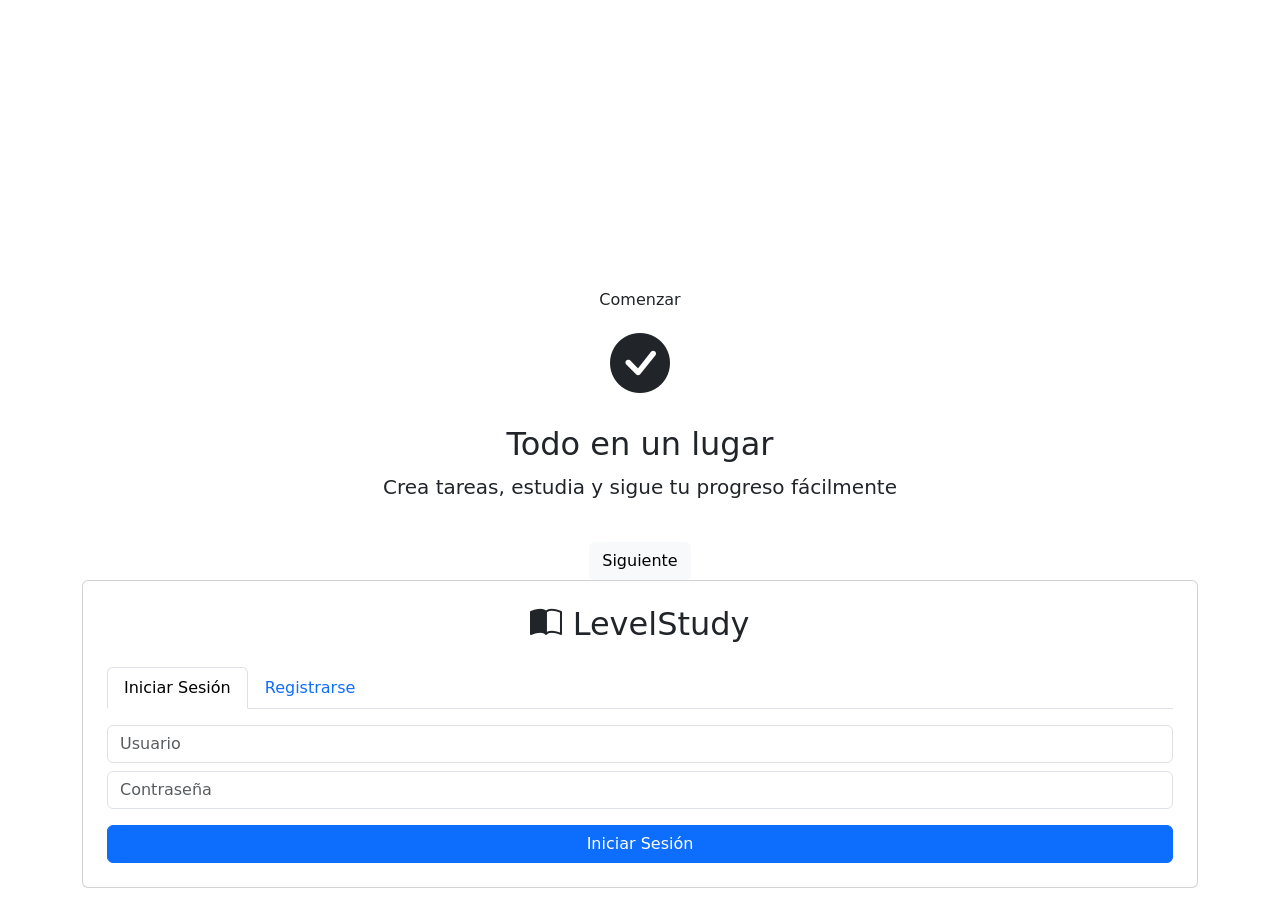
==== index.html @ dded971b "Create index.html" ====
<!DOCTYPE html>
<html lang="es">
<head>
    <meta charset="UTF-8">
    <meta name="viewport" content="width=device-width, initial-scale=1.0, user-scalable=yes">
    <title>LevelStudy - Organiza tu estudio</title>

    <link href="https://cdn.jsdelivr.net/npm/bootstrap@5.3.0/dist/css/bootstrap.min.css" rel="stylesheet">
    <link rel="stylesheet" href="https://cdn.jsdelivr.net/npm/bootstrap-icons@1.11.0/font/bootstrap-icons.css">
    
    <link rel="stylesheet" href="style.css">
</head>
<body>

    <div id="pantalla-bienvenida" class="pantalla active">
        <div class="welcome-screen">
            <div class="text-center text-white">
                <i class="bi bi-book-half" style="font-size: 80px;"></i>
                <h1 class="display-4 mt-3">LevelStudy</h1>
                <p class="lead">Organiza tu estudio, alcanza tus metas</p>
                <button class="btn btn-comenzar mt-4" onclick="mostrarIntro()">Comenzar</button>
            </div>
        </div>
    </div>

    <div id="pantalla-intro" class="pantalla">
        <div class="slide-intro">
            <div class="container text-center">
                <i class="bi bi-check-circle-fill" style="font-size: 60px;"></i>
                <h2 class="mt-3">Todo en un lugar</h2>
                <p class="lead">Crea tareas, estudia y sigue tu progreso fácilmente</p>
                <button class="btn btn-light mt-4" onclick="mostrarLoginRegistro()">Siguiente</button>
            </div>
        </div>
    </div>

    <div id="pantalla-login" class="pantalla">
        <div class="container pb-4">
            <div class="card-custom card p-4 login-card">
                <h2 class="text-center"><i class="bi bi-book-half"></i> LevelStudy</h2>
                <ul class="nav nav-tabs mb-3 mt-3">
                    <li class="nav-item"><button class="nav-link active" data-bs-toggle="tab" data-bs-target="#loginPanel">Iniciar Sesión</button></li>
                    <li class="nav-item"><button class="nav-link" data-bs-toggle="tab" data-bs-target="#registroPanel">Registrarse</button></li>
                </ul>
                <div class="tab-content">
                    <div class="tab-pane fade show active" id="loginPanel">
                        <input type="text" id="login-usuario" class="form-control mb-2" placeholder="Usuario">
                        <input type="password" id="login-contrasenna" class="form-control mb-3" placeholder="Contraseña">
                        <button class="btn btn-primary w-100" onclick="iniciarSesion()">Iniciar Sesión</button>
                    </div>
                    <div class="tab-pane fade" id="registroPanel">
                        <input type="text" id="registro-nombre" class="form-control mb-2" placeholder="Nombre completo">
                        <input type="text" id="registro-usuario" class="form-control mb-2" placeholder="Usuario">
                        <input type="password" id="registro-contrasenna" class="form-control mb-2" placeholder="Contraseña (mín 4)">
                        <input type="password" id="registro-confirmar" class="form-control mb-3" placeholder="Confirmar contraseña">
                        <button class="btn btn-success w-100" onclick="registrarUsuario()">Crear cuenta</button>
                    </div>
                </div>
            </div>
        </div>
    </div>

    <div id="app-header" class="titulo-principal" style="display: none;">
        <h1><i class="bi bi-book-half"></i> LevelStudy</h1>
        <div id="usuario-activo" class="usuario-activo" style="font-size:14px; background:rgba(0,0,0,0.2); display:inline-block; padding:5px 15px; border-radius:20px;"></div>
    </div>

    <div class="container pb-4" id="app-container" style="display: none;">
        
        <div id="pantalla-inicio" class="pantalla">
            <div class="racha-card mb-4 text-center p-3">
                <i class="bi bi-fire text-warning" style="font-size:40px;"></i>
                <h3 id="racha-dias" class="display-6 fw-bold my-1">0</h3>
                <p id="racha-mensaje" class="mb-0">¡Completa una tarea hoy para empezar!</p>
            </div>
            <h4 class="text-white"><i class="bi bi-calendar-week"></i> Próximas tareas</h4>
            <div id="proximas-tareas-inicio"></div>
        </div>

        <div id="pantalla-tareas" class="pantalla">
            <div class="d-flex justify-content-between mb-3">
                <h4 class="text-white">Mis Tareas</h4>
                <div>
                    <button class="btn btn-sm btn-light" onclick="filtrarTareas('todas')">Todas</button>
                    <button class="btn btn-sm btn-light" onclick="filtrarTareas('pendientes')">Pendientes</button>
                    <button class="btn btn-sm btn-light" onclick="filtrarTareas('completadas')">Completadas</button>
                </div>
            </div>
            <div id="lista-tareas"></div>
        </div>

        <div id="pantalla-detalle" class="pantalla">
            <div class="card-custom card p-3">
                <button class="btn btn-link text-muted mb-2" onclick="volverATareas()"><i class="bi bi-arrow-left"></i> Volver</button>
                <div id="detalle-contenido"></div>
            </div>
        </div>

        <div id="pantalla-estudio" class="pantalla">
            <div class="row mb-4">
                <div class="col-6">
                    <div class="stats-card">
                        <i class="bi bi-check2-circle" style="font-size:30px;color:#28a745;"></i>
                        <h3 id="total-completadas">0</h3>
                        <p>Tareas completadas</p>
                    </div>
                </div>
                <div class="col-6">
                    <div class="stats-card">
                        <i class="bi bi-clock-history" style="font-size:30px;color:#667eea;"></i>
                        <h3 id="total-pendientes">0</h3>
                        <p>Tareas pendientes</p>
                    </div>
                </div>
            </div>
            <div class="card-custom card p-3">
                <h5><i class="bi bi-stopwatch"></i> Temporizador Pomodoro</h5>
                <h1 id="temporizador" class="text-center" style="font-size:64px;">25:00</h1>
                <div class="d-flex justify-content-center gap-2">
                    <button class="btn btn-success" onclick="iniciarTemp()">Iniciar</button>
                    <button class="btn btn-warning" onclick="pausarTemp()">Pausar</button>
                    <button class="btn btn-danger" onclick="reiniciarTemp()">Reiniciar</button>
                </div>
            </div>
            <div class="card-custom card p-3 mt-3">
                <h5><i class="bi bi-pie-chart"></i> Tareas por categoría</h5>
                <div id="categorias-stats"></div>
            </div>
        </div>

        <div id="pantalla-perfil" class="pantalla">
            <div class="card-custom card p-3">
                <div class="text-center">
                    <i class="bi bi-person-circle" style="font-size:64px;"></i>
                    <h4 id="perfil-nombre"></h4>
                    <p class="text-muted" id="perfil-usuario"></p>
                </div>
                <hr>
                <h5><i class="bi bi-gear"></i> Configuración</h5>
                <div class="form-check form-switch mb-2">
                    <input class="form-check-input" type="checkbox" id="temaOscuro" onchange="cambiarTema()">
                    <label>Modo oscuro</label>
                </div>
                <hr>
                <button class="btn btn-secondary w-100 mt-2" onclick="abrirNotificaciones()"><i class="bi bi-bell"></i> Notificaciones</button>
                <button class="btn btn-secondary w-100 mt-2" onclick="abrirPrivacidad()"><i class="bi bi-shield-lock"></i> Privacidad</button>
                <button class="btn btn-danger w-100 mt-2" onclick="cerrarSesion()"><i class="bi bi-box-arrow-right"></i> Cerrar sesión</button>
            </div>
        </div>

        <div id="pantalla-notificaciones" class="pantalla">
            <div class="card-custom card p-3">
                <button class="btn btn-link text-muted mb-2 p-0 text-decoration-none" onclick="volverAPerfil()"><i class="bi bi-arrow-left"></i> Volver</button>
                <h5 class="mb-3"><i class="bi bi-bell-fill text-warning"></i> Configuración de Notificaciones</h5>
                
                <div class="p-3 bg-light rounded text-dark mb-3">
                    <h6 class="fw-bold mb-2"><i class="bi bi-exclamation-circle-fill text-warning"></i> Entregas para hoy</h6>
                    <div id="lista-notificaciones">
                        <p class="text-muted small mb-0">No tienes tareas por vencer hoy.</p>
                    </div>
                </div>

                <div class="p-3 bg-light rounded text-dark mb-3">
                    <h6 class="fw-bold mb-2"><i class="bi bi-sliders"></i> Canales y Avisos</h6>
                    <div class="form-check form-switch mb-3">
                        <input class="form-check-input" type="checkbox" id="notifPush" checked>
                        <label class="form-check-label fw-semibold" for="notifPush">Notificaciones en el navegador</label>
                        <small class="d-block text-muted">Recibe alertas visuales en tu pantalla.</small>
                    </div>

                    <div class="form-check form-switch mb-3">
                        <input class="form-check-input" type="checkbox" id="notifRecordatorios" checked>
                        <label class="form-check-label fw-semibold" for="notifRecordatorios">Recordatorio de tareas</label>
                        <small class="d-block text-muted">Aviso antes del vencimiento de entregas.</small>
                    </div>

                    <div class="form-check form-switch mb-3">
                        <input class="form-check-input" type="checkbox" id="notifPomodoro" checked>
                        <label class="form-check-label fw-semibold" for="notifPomodoro">Alertas del Temporizador Pomodoro</label>
                        <small class="d-block text-muted">Aviso al finalizar tiempo de estudio o descanso.</small>
                    </div>
                </div>

                <div class="p-3 bg-light rounded text-dark mb-3">
                    <h6 class="fw-bold mb-2"><i class="bi bi-clock-history"></i> Resumen Diario</h6>
                    <label for="horaResumen" class="form-label small text-muted">Hora del informe diario de pendientes:</label>
                    <input type="time" id="horaResumen" class="form-control mb-2" value="08:00">
                </div>

                <div class="p-3 bg-light rounded text-dark mb-3">
                    <div class="d-flex justify-content-between align-items-center">
                        <div>
                            <h6 class="fw-bold mb-0"><i class="bi bi-volume-up-fill"></i> Efectos de Sonido</h6>
                            <small class="text-muted">Reproducir tono en las alertas</small>
                        </div>
                        <div class="form-check form-switch">
                            <input class="form-check-input" type="checkbox" id="notifSonido" checked>
                        </div>
                    </div>
                </div>

                <button class="btn btn-primary w-100" onclick="guardarPreferenciasNotif()"><i class="bi bi-check-lg"></i> Guardar Cambios</button>
            </div>
        </div>

        <div id="pantalla-privacidad" class="pantalla">
            <div class="card-custom card p-3">
                <button class="btn btn-link text-muted mb-2 p-0 text-decoration-none" onclick="volverAPerfil()"><i class="bi bi-arrow-left"></i> Volver</button>
                <h5 class="mb-3"><i class="bi bi-shield-lock-fill text-primary"></i> Privacidad y Datos</h5>
                
                <div class="p-3 bg-light rounded text-dark mb-3">
                    <h6 class="fw-bold mb-2"><i class="bi bi-eye-fill"></i> Visibilidad</h6>
                    <div class="form-check form-switch mb-2">
                        <input class="form-check-input" type="checkbox" id="privProgreso" onchange="toggleProgresoPerfil()">
                        <label class="form-check-label fw-semibold" for="privProgreso">Mostrar resumen de progreso en mi perfil</label>
                    </div>

                    <div id="resumen-progreso-perfil" class="p-2 mt-2 bg-white rounded border" style="display: none;">
                        <small class="d-block text-muted mb-1">Vista previa pública:</small>
                        <small class="d-block"> Nivel: <span id="perfil-nivel" class="fw-bold">Nivel 1 (0 XP)</span></small>
                        <small class="d-block"> Tareas Completadas: <span id="perfil-completadas-num" class="fw-bold">0</span></small>
                    </div>
                </div>

                <div class="p-3 bg-light rounded text-dark">
                    <h6 class="fw-bold mb-2"><i class="bi bi-download"></i> Exportación y Datos</h6>
                    <button class="btn btn-outline-primary w-100 mb-2" onclick="descargarMisDatos()"><i class="bi bi-filetype-json"></i> Descargar copia completa (JSON)</button>
                    <button class="btn btn-outline-success w-100" onclick="exportarCSV()"><i class="bi bi-file-earmark-excel"></i> Exportar tareas a Excel (CSV)</button>
                </div>
            </div>
        </div>

    </div> 

    <button class="btn btn-primary btn-floating" data-bs-toggle="modal" data-bs-target="#modalTarea" id="btn-agregar" style="display: none;"><i class="bi bi-plus-lg"></i></button>

    <div class="navbar-bottom" id="menu-principal" style="display: none;">
        <div class="d-flex justify-content-around align-items-center w-100 text-center py-2">
            <div class="nav-icon d-flex flex-column align-items-center" onclick="cambiarPantallaApp('inicio')">
                <i class="bi bi-house-door-fill fs-4"></i>
                <span style="font-size: 12px;">Inicio</span>
            </div>
            <div class="nav-icon d-flex flex-column align-items-center" onclick="cambiarPantallaApp('tareas')">
                <i class="bi bi-check2-square fs-4"></i>
                <span style="font-size: 12px;">Tareas</span>
            </div>
            <div class="nav-icon d-flex flex-column align-items-center" onclick="cambiarPantallaApp('estudio')">
                <i class="bi bi-graph-up fs-4"></i>
                <span style="font-size: 12px;">Estudio</span>
            </div>
            <div class="nav-icon d-flex flex-column align-items-center" onclick="cambiarPantallaApp('perfil')">
                <i class="bi bi-person fs-4"></i>
                <span style="font-size: 12px;">Perfil</span>
            </div>
        </div>
    </div>

    <div class="modal fade" id="modalTarea" tabindex="-1">
        <div class="modal-dialog">
            <div class="modal-content">
                <div class="modal-header">
                    <h5 class="modal-title" id="modalTitulo">Nueva Tarea</h5>
                    <button type="button" class="btn-close" data-bs-dismiss="modal"></button>
                </div>
                <div class="modal-body">
                    <input type="hidden" id="tareaId">
                    <div class="mb-3">
                        <label>Título *</label>
                        <input type="text" id="titulo" class="form-control">
                        <div id="error-titulo" class="text-danger small"></div>
                    </div>
                    <div class="mb-3">
                        <label>Descripción</label>
                        <textarea id="descripcion" class="form-control" rows="2"></textarea>
                    </div>
                    <div class="row">
                        <div class="col-6">
                            <label>Fecha</label>
                            <input type="date" id="fecha" class="form-control">
                        </div>
                        <div class="col-6">
                            <label>Hora</label>
                            <input type="time" id="hora" class="form-control">
                        </div>
                    </div>
                    <div class="row mt-2">
                        <div class="col-6">
                            <label>Categoría</label>
                            <select id="categoria" class="form-control">
                                <option>Mate</option>
                                <option>Historia</option>
                                <option>Inglés</option>
                                <option>Ciencias</option>
                                <option>Lectura</option>
                            </select>
                        </div>
                        <div class="col-6">
                            <label>Prioridad</label>
                            <select id="prioridad" class="form-control">
                                <option value="alta">Alta</option>
                                <option value="media">Media</option>
                                <option value="baja">Baja</option>
                            </select>
                        </div>
                    </div>
                </div>
                <div class="modal-footer">
                    <button type="button" class="btn btn-secondary" data-bs-dismiss="modal">Cancelar</button>
                    <button type="button" class="btn btn-primary" onclick="guardarTarea()">Guardar</button>
                </div>
            </div>
        </div>
    </div>

    <script src="https://cdn.jsdelivr.net/npm/bootstrap@5.3.0/dist/js/bootstrap.bundle.min.js"></script>
    <script src="js.js"></script>
</body>
</html>
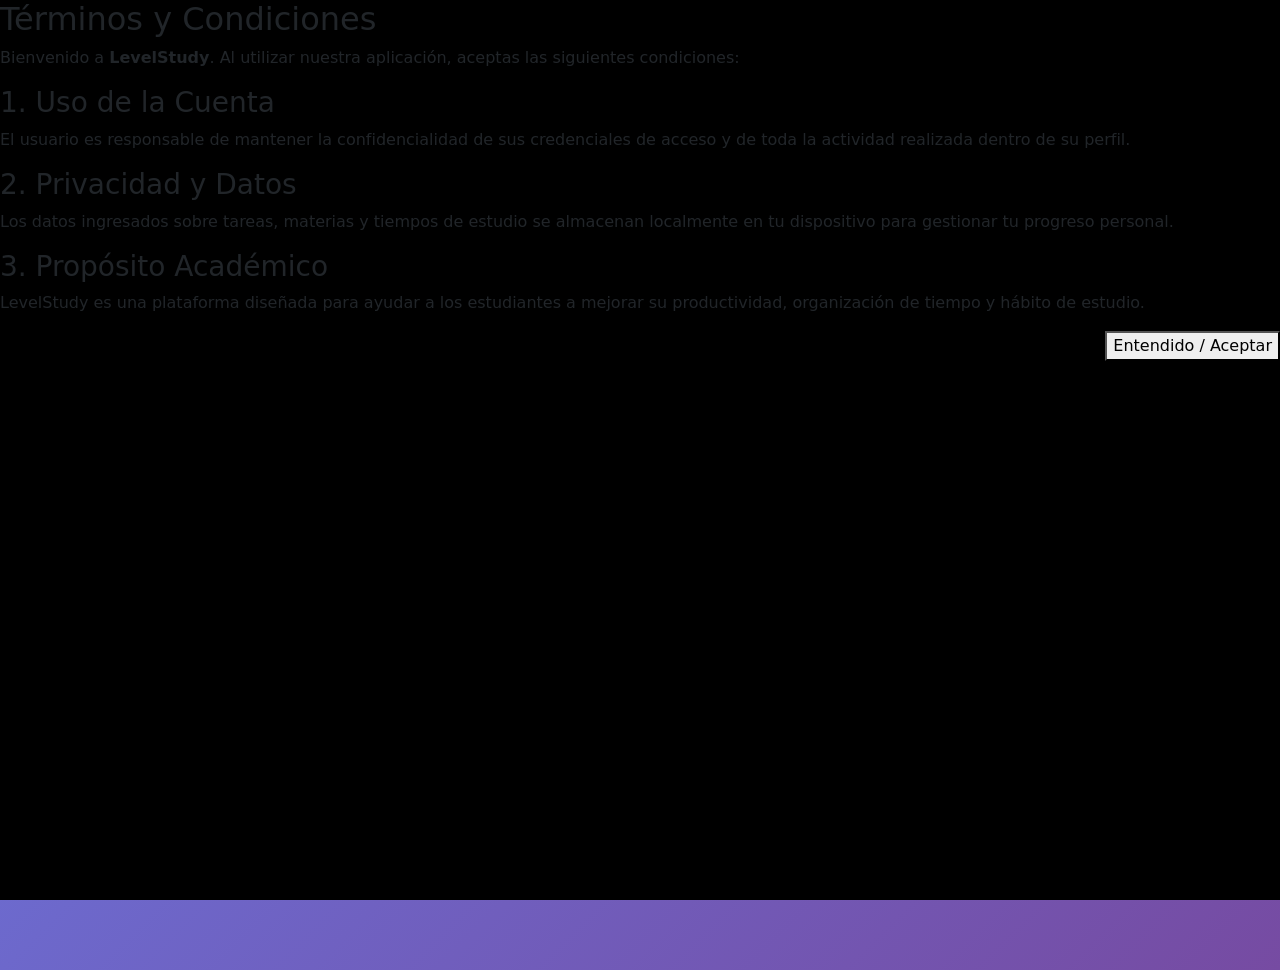
==== commit a5800d58: "Update index.html" ====
--- a/index.html
+++ b/index.html
@@ -314,5 +314,29 @@
 
     <script src="https://cdn.jsdelivr.net/npm/bootstrap@5.3.0/dist/js/bootstrap.bundle.min.js"></script>
     <script src="js.js"></script>
+    <!-- Modal de Términos y Condiciones -->
+<div id="modalTerminos" class="modal-backdrop hidden">
+  <div class="modal-card">
+    <div class="modal-header">
+      <h2>Términos y Condiciones</h2>
+      <button type="button" class="btn-close" id="btnCerrarTerminos">&times;</button>
+    </div>
+    <div class="modal-body">
+      <p>Bienvenido a <strong>LevelStudy</strong>. Al utilizar nuestra aplicación, aceptas las siguientes condiciones:</p>
+      
+      <h3>1. Uso de la Cuenta</h3>
+      <p>El usuario es responsable de mantener la confidencialidad de sus credenciales de acceso y de toda la actividad realizada dentro de su perfil.</p>
+      
+      <h3>2. Privacidad y Datos</h3>
+      <p>Los datos ingresados sobre tareas, materias y tiempos de estudio se almacenan localmente en tu dispositivo para gestionar tu progreso personal.</p>
+      
+      <h3>3. Propósito Académico</h3>
+      <p>LevelStudy es una plataforma diseñada para ayudar a los estudiantes a mejorar su productividad, organización de tiempo y hábito de estudio.</p>
+    </div>
+    <div class="modal-footer">
+      <button type="button" class="btn-primary" id="btnAceptarTerminos">Entendido / Aceptar</button>
+    </div>
+  </div>
+</div>
 </body>
 </html>
--- a/style.css
+++ b/style.css
@@ -0,0 +1,130 @@
+body {
+    background: linear-gradient(135deg, #667eea 0%, #764ba2 100%);
+    min-height: 100vh;
+    padding-bottom: 70px;
+}
+
+body.modo-oscuro {
+    background: #1a1a2e;
+}
+body.modo-oscuro .card-custom, 
+body.modo-oscuro .stats-card, 
+body.modo-oscuro .modal-content,
+body.modo-oscuro .navbar-bottom, 
+body.modo-oscuro .tarea-card {
+    background: #2d2d44;
+    color: white;
+}
+body.modo-oscuro .text-muted { color: #aaa !important; }
+body.modo-oscuro .nav-icon { color: #aaa; }
+body.modo-oscuro .nav-icon.active { color: #667eea; }
+
+.pantalla { display: none; }
+.pantalla.active { display: block; }
+
+.welcome-screen, .slide-intro {
+    min-height: 100vh;
+    display: flex;
+    align-items: center;
+    justify-content: center;
+    text-align: center;
+    color: white;
+    background: linear-gradient(135deg, #667eea 0%, #764ba2 100%);
+}
+
+.login-card, .welcome-card {
+    max-width: 400px;
+    margin: 50px auto;
+}
+
+.card-custom {
+    border-radius: 20px;
+    box-shadow: 0 10px 30px rgba(0,0,0,0.2);
+    margin-bottom: 20px;
+    background: white;
+}
+
+.titulo-principal {
+    color: white;
+    text-align: center;
+    padding: 20px 0;
+}
+
+.btn-comenzar {
+    background: white;
+    color: #667eea;
+    border-radius: 50px;
+    padding: 12px 40px;
+    font-size: 18px;
+    font-weight: bold;
+}
+
+.tarea-card {
+    border-left: 5px solid #667eea;
+    margin-bottom: 12px;
+    transition: 0.3s;
+    background: white;
+    cursor: pointer;
+}
+.tarea-card.completada { opacity: 0.6; }
+.tarea-card.completada h6 { text-decoration: line-through; }
+.prioridad-alta { border-left-color: #dc3545; }
+.prioridad-media { border-left-color: #ffc107; }
+.prioridad-baja { border-left-color: #28a745; }
+
+.racha-card {
+    background: linear-gradient(135deg, #f093fb 0%, #f5576c 100%);
+    color: white;
+    border-radius: 20px;
+    padding: 15px;
+    text-align: center;
+}
+
+.stats-card {
+    background: white;
+    border-radius: 15px;
+    padding: 15px;
+    text-align: center;
+    margin-bottom: 10px;
+}
+
+.navbar-bottom {
+    position: fixed;
+    bottom: 0;
+    left: 0;
+    right: 0;
+    background-color: #ffffff;
+    border-radius: 20px 20px 0 0;
+    box-shadow: 0 -5px 20px rgba(0,0,0,0.1);
+    padding: 10px 0;
+    z-index: 1000;
+    display: none;
+}
+
+.nav-icon {
+    text-align: center;
+    color: #6c757d;
+    cursor: pointer;
+    transition: 0.3s;
+}
+
+.nav-icon:hover, .nav-icon.active {
+    color: #667eea;
+}
+
+.nav-icon i { font-size: 24px; }
+.nav-icon span { font-size: 12px; display: block; }
+
+.btn-floating {
+    position: fixed;
+    bottom: 80px;
+    right: 20px;
+    border-radius: 50%;
+    width: 56px;
+    height: 56px;
+    font-size: 24px;
+    z-index: 1000;
+    display: none;
+    align-items: center;
+    justify-content: center;
+}
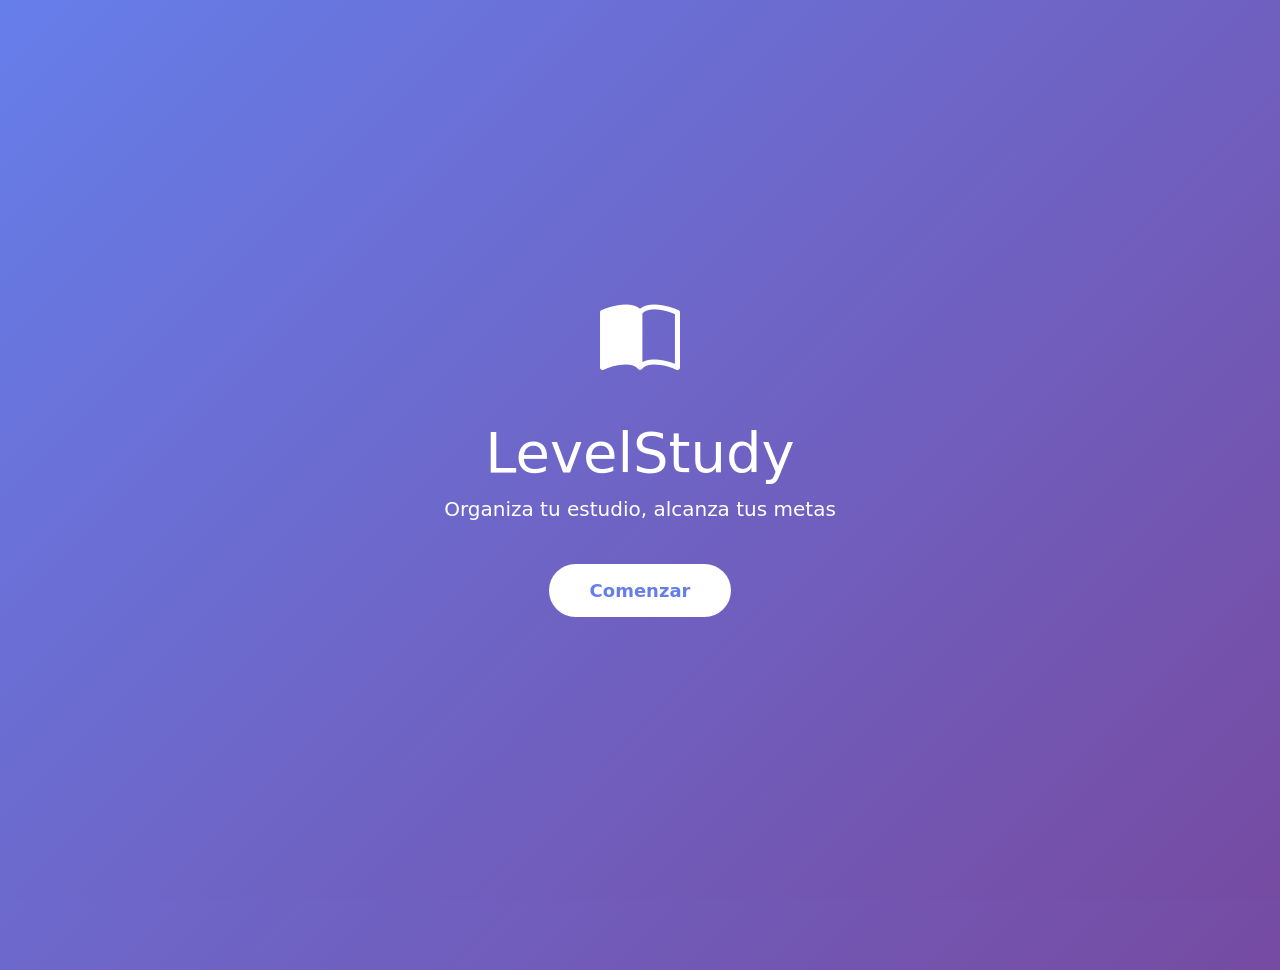
==== commit bae95968: "Update index.html" ====
--- a/index.html
+++ b/index.html
@@ -217,8 +217,8 @@
 
                     <div id="resumen-progreso-perfil" class="p-2 mt-2 bg-white rounded border" style="display: none;">
                         <small class="d-block text-muted mb-1">Vista previa pública:</small>
-                        <small class="d-block"> Nivel: <span id="perfil-nivel" class="fw-bold">Nivel 1 (0 XP)</span></small>
-                        <small class="d-block"> Tareas Completadas: <span id="perfil-completadas-num" class="fw-bold">0</span></small>
+                        <small class="d-block">🎯 Nivel: <span id="perfil-nivel" class="fw-bold">Nivel 1 (0 XP)</span></small>
+                        <small class="d-block">📊 Tareas Completadas: <span id="perfil-completadas-num" class="fw-bold">0</span></small>
                     </div>
                 </div>
 
@@ -314,29 +314,5 @@
 
     <script src="https://cdn.jsdelivr.net/npm/bootstrap@5.3.0/dist/js/bootstrap.bundle.min.js"></script>
     <script src="js.js"></script>
-    <!-- Modal de Términos y Condiciones -->
-<div id="modalTerminos" class="modal-backdrop hidden">
-  <div class="modal-card">
-    <div class="modal-header">
-      <h2>Términos y Condiciones</h2>
-      <button type="button" class="btn-close" id="btnCerrarTerminos">&times;</button>
-    </div>
-    <div class="modal-body">
-      <p>Bienvenido a <strong>LevelStudy</strong>. Al utilizar nuestra aplicación, aceptas las siguientes condiciones:</p>
-      
-      <h3>1. Uso de la Cuenta</h3>
-      <p>El usuario es responsable de mantener la confidencialidad de sus credenciales de acceso y de toda la actividad realizada dentro de su perfil.</p>
-      
-      <h3>2. Privacidad y Datos</h3>
-      <p>Los datos ingresados sobre tareas, materias y tiempos de estudio se almacenan localmente en tu dispositivo para gestionar tu progreso personal.</p>
-      
-      <h3>3. Propósito Académico</h3>
-      <p>LevelStudy es una plataforma diseñada para ayudar a los estudiantes a mejorar su productividad, organización de tiempo y hábito de estudio.</p>
-    </div>
-    <div class="modal-footer">
-      <button type="button" class="btn-primary" id="btnAceptarTerminos">Entendido / Aceptar</button>
-    </div>
-  </div>
-</div>
 </body>
 </html>
--- a/style.css
+++ b/style.css
@@ -7,6 +7,7 @@
 body.modo-oscuro {
     background: #1a1a2e;
 }
+
 body.modo-oscuro .card-custom, 
 body.modo-oscuro .stats-card, 
 body.modo-oscuro .modal-content,
@@ -15,12 +16,35 @@
     background: #2d2d44;
     color: white;
 }
-body.modo-oscuro .text-muted { color: #aaa !important; }
-body.modo-oscuro .nav-icon { color: #aaa; }
-body.modo-oscuro .nav-icon.active { color: #667eea; }
-
-.pantalla { display: none; }
-.pantalla.active { display: block; }
+
+body.modo-oscuro .text-muted { 
+    color: #aaa !important; 
+}
+
+body.modo-oscuro .nav-icon { 
+    color: #aaa; 
+}
+
+body.modo-oscuro .nav-icon.active { 
+    color: #667eea; 
+}
+
+body.modo-oscuro .modal-card {
+    background-color: #2d2d44 !important;
+    color: #ffffff !important;
+}
+
+body.modo-oscuro .modal-body {
+    color: #e0e0e0 !important;
+}
+
+.pantalla { 
+    display: none; 
+}
+
+.pantalla.active { 
+    display: block; 
+}
 
 .welcome-screen, .slide-intro {
     min-height: 100vh;
@@ -66,11 +90,26 @@
     background: white;
     cursor: pointer;
 }
-.tarea-card.completada { opacity: 0.6; }
-.tarea-card.completada h6 { text-decoration: line-through; }
-.prioridad-alta { border-left-color: #dc3545; }
-.prioridad-media { border-left-color: #ffc107; }
-.prioridad-baja { border-left-color: #28a745; }
+
+.tarea-card.completada { 
+    opacity: 0.6; 
+}
+
+.tarea-card.completada h6 { 
+    text-decoration: line-through; 
+}
+
+.prioridad-alta { 
+    border-left-color: #dc3545; 
+}
+
+.prioridad-media { 
+    border-left-color: #ffc107; 
+}
+
+.prioridad-baja { 
+    border-left-color: #28a745; 
+}
 
 .racha-card {
     background: linear-gradient(135deg, #f093fb 0%, #f5576c 100%);
@@ -112,8 +151,14 @@
     color: #667eea;
 }
 
-.nav-icon i { font-size: 24px; }
-.nav-icon span { font-size: 12px; display: block; }
+.nav-icon i { 
+    font-size: 24px; 
+}
+
+.nav-icon span { 
+    font-size: 12px; 
+    display: block; 
+}
 
 .btn-floating {
     position: fixed;
@@ -128,3 +173,87 @@
     align-items: center;
     justify-content: center;
 }
+
+.modal-backdrop {
+    position: fixed;
+    top: 0;
+    left: 0;
+    width: 100vw;
+    height: 100vh;
+    background-color: rgba(0, 0, 0, 0.6) !important;
+    display: flex;
+    justify-content: center;
+    align-items: center;
+    z-index: 2000;
+    padding: 20px;
+    box-sizing: border-box;
+}
+
+.modal-backdrop.hidden, 
+.hidden {
+    display: none !important;
+}
+
+.modal-card {
+    background-color: #ffffff !important;
+    color: #333333 !important;
+    width: 90%;
+    max-width: 450px;
+    max-height: 80vh;
+    border-radius: 16px;
+    padding: 20px;
+    box-shadow: 0 10px 30px rgba(0,0,0,0.3);
+    display: flex;
+    flex-direction: column;
+    position: relative;
+    z-index: 2001;
+}
+
+.modal-header {
+    display: flex;
+    justify-content: space-between;
+    align-items: center;
+    border-bottom: 1px solid #e0e0e0;
+    padding-bottom: 10px;
+}
+
+.btn-close {
+    background: none;
+    border: none;
+    font-size: 1.5rem;
+    cursor: pointer;
+}
+
+.modal-body {
+    overflow-y: auto;
+    padding: 15px 0;
+    font-size: 0.95rem;
+    color: #333333;
+}
+
+.modal-body h3 {
+    font-size: 1rem;
+    margin-top: 10px;
+    color: #2563eb;
+}
+
+.modal-footer {
+    border-top: 1px solid #e0e0e0;
+    padding-top: 10px;
+    text-align: right;
+}
+
+.btn-primary {
+    background-color: #2563eb;
+    color: #ffffff;
+    border: none;
+    padding: 8px 16px;
+    border-radius: 6px;
+    cursor: pointer;
+    width: 100%;
+}
+
+.btn-primary:hover {
+    background-color: #1d4ed8;
+}
+}
